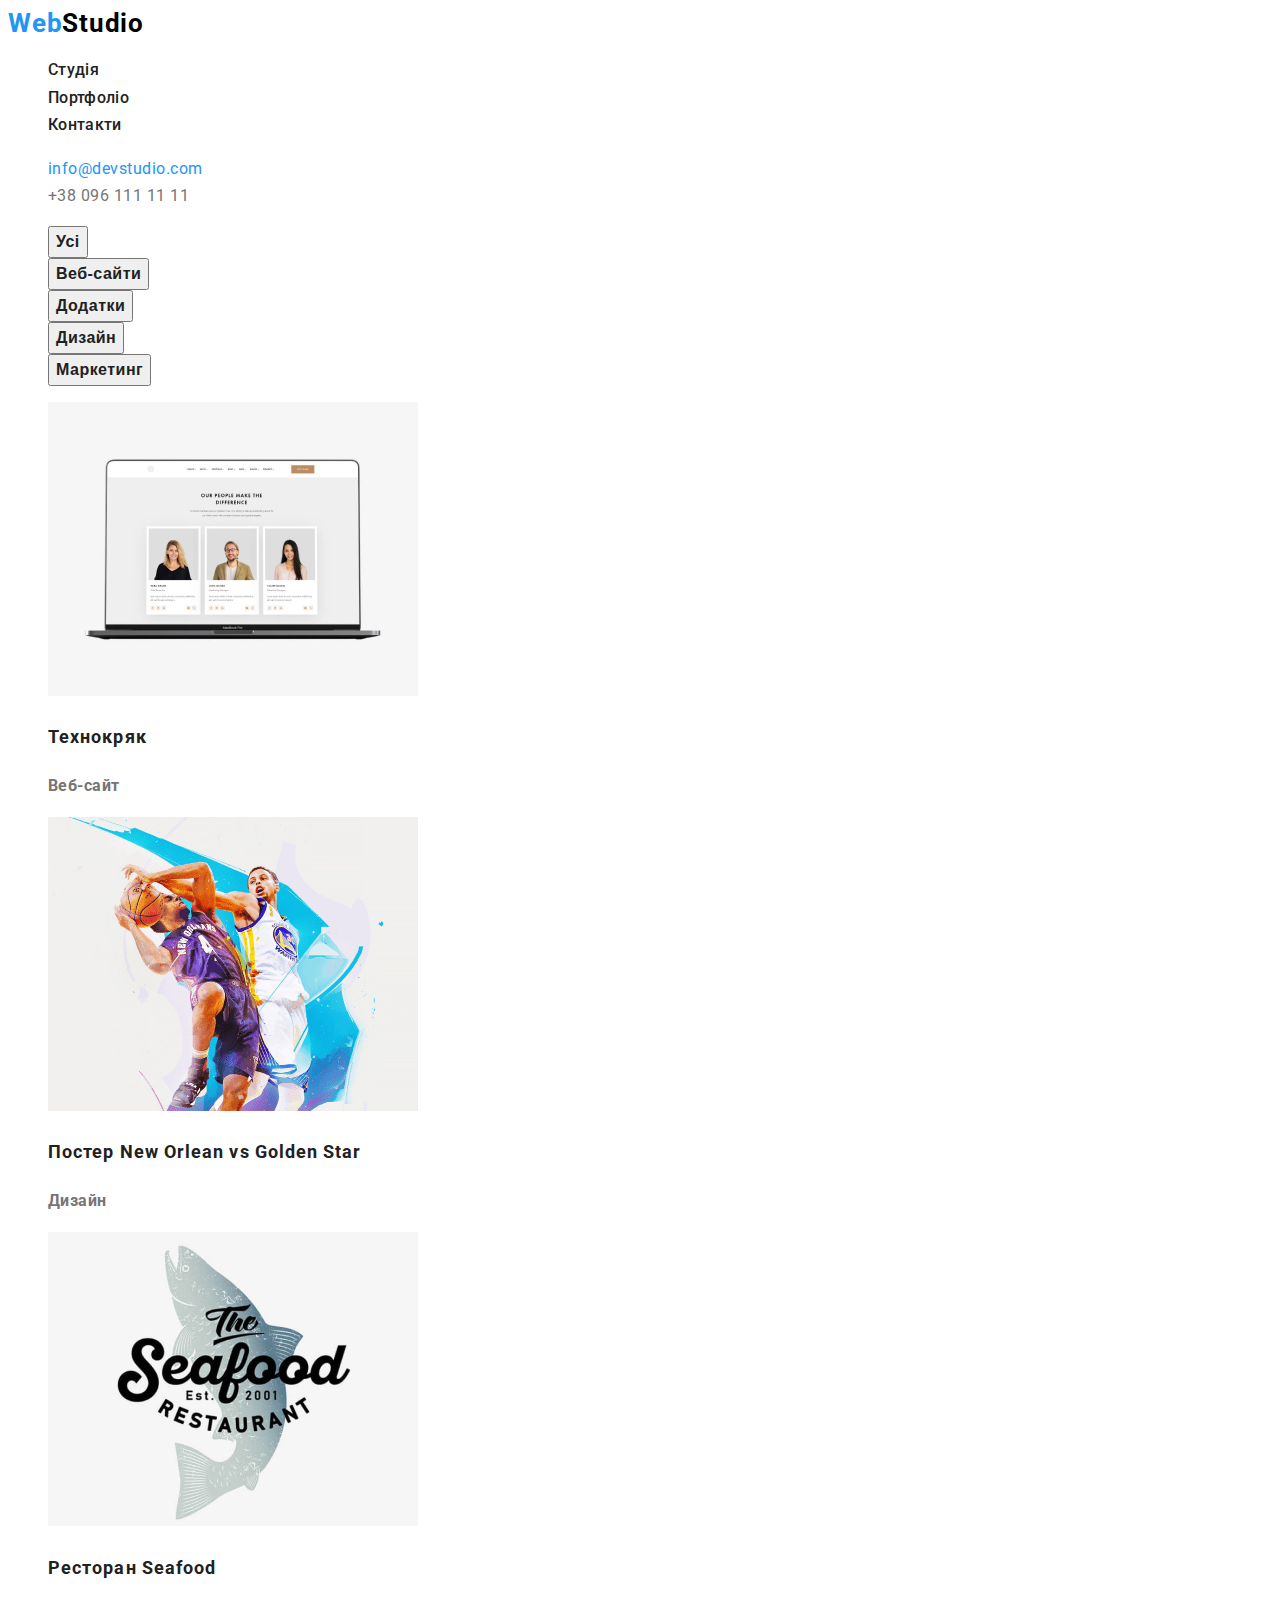
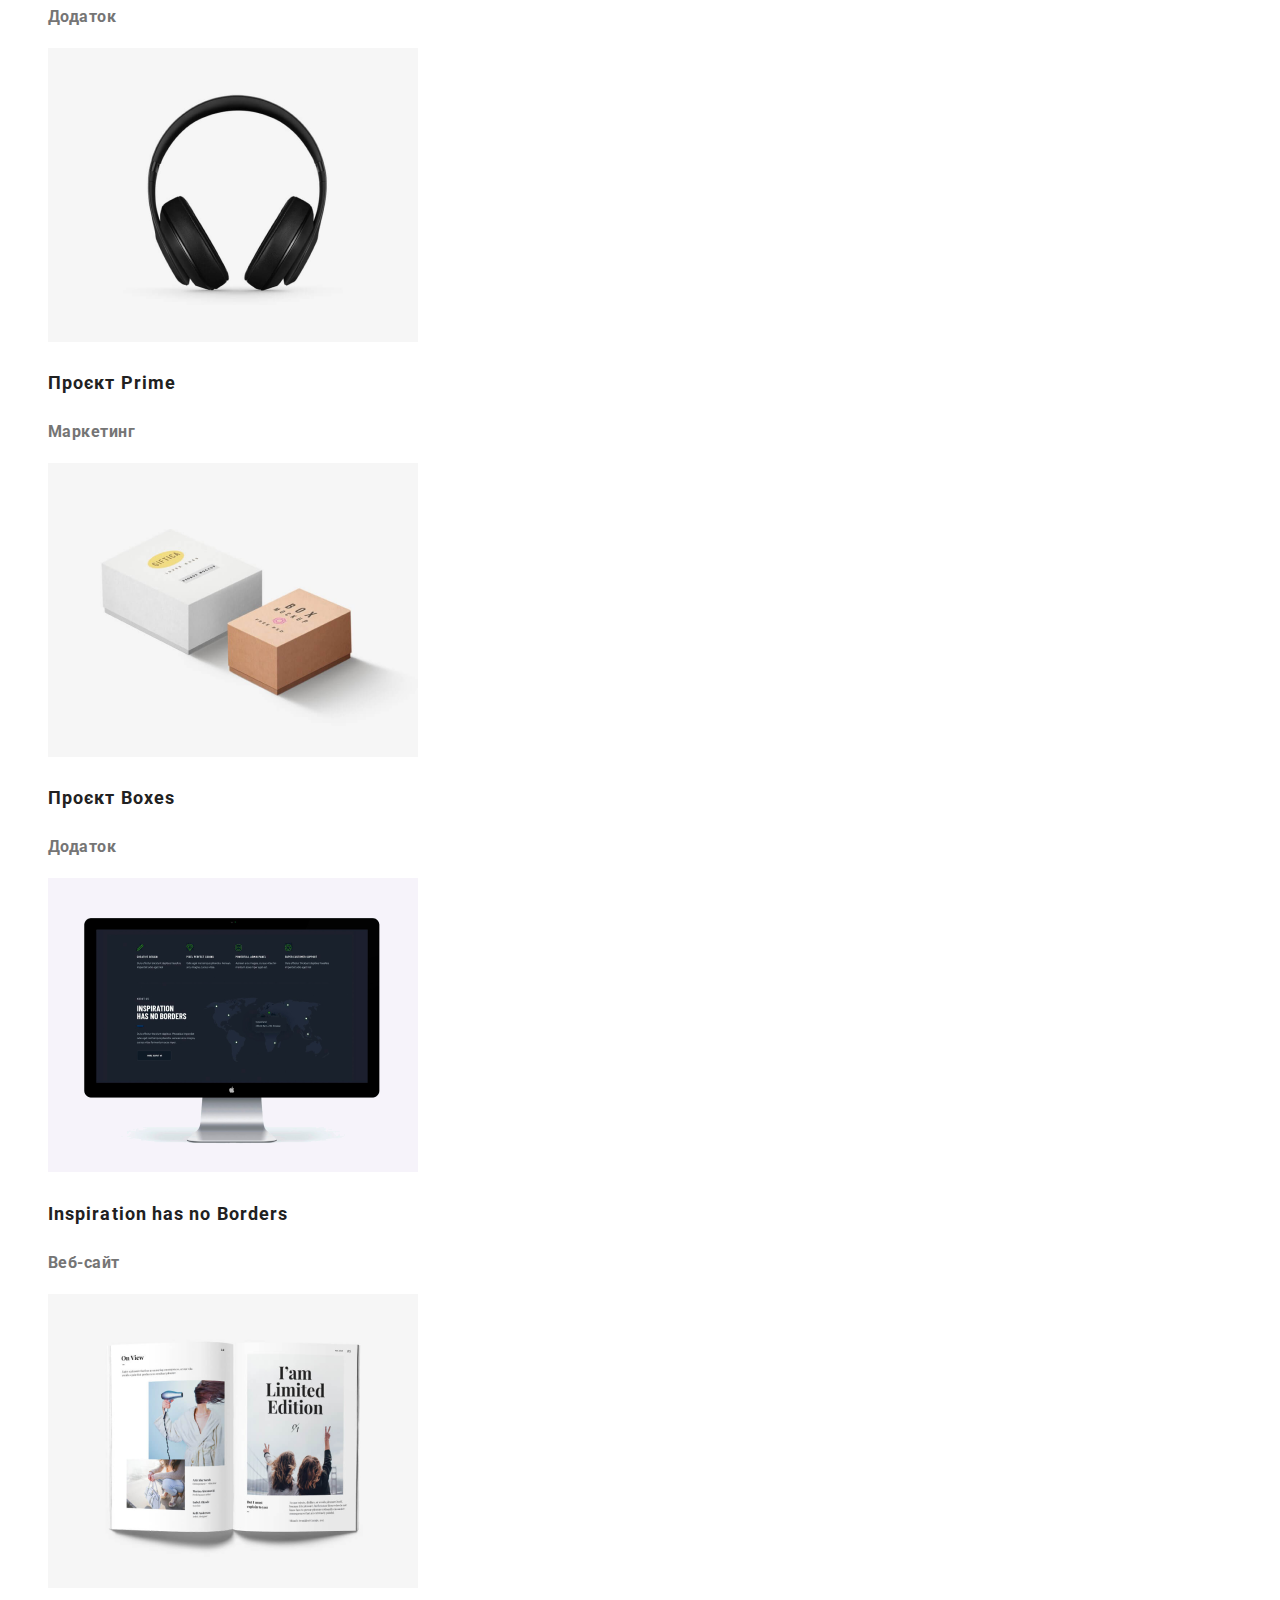
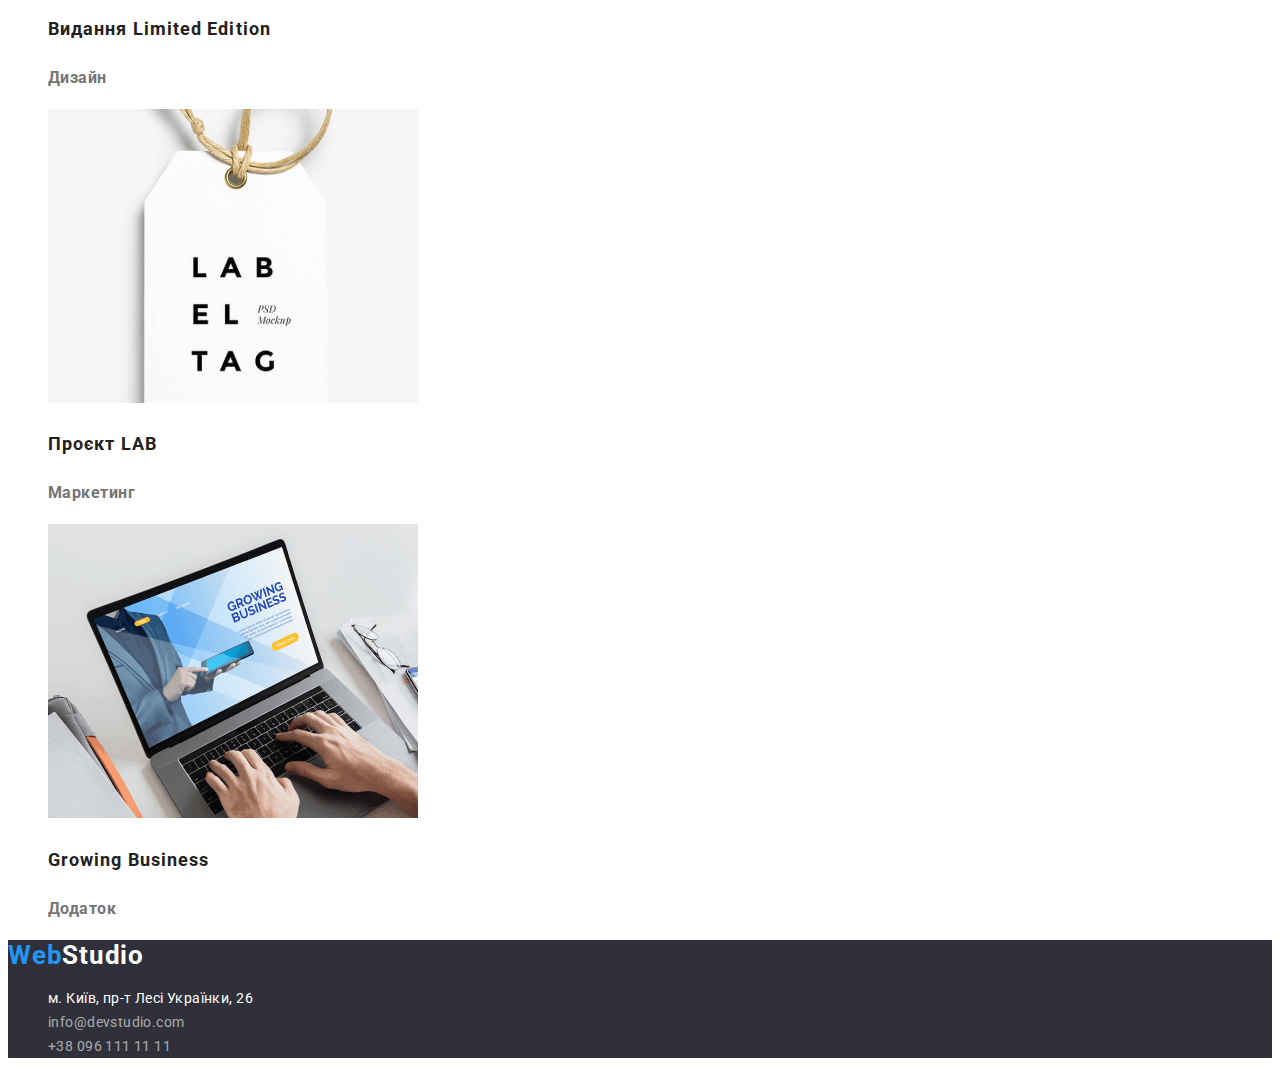
==== portfolio.html @ da33bc56 "home-work-" ====
<!DOCTYPE html>
<html lang="uk">

<head>
    <meta charset="UTF-8" />
    <meta http-equiv="X-UA-Compatible" content="IE=edge" />
    <meta name="viewport" content="width=device-width, initial-scale=1.0" />
    <meta name="description" content="Ефективні рішення для вашого бізнесу, ідейні міркування, завдання організації, 
    консультація з широким активом, реалізація планових завдань." />
    <title lang="en">Portfolio</title>

    <!--main font-->
    <link rel="preconnect" href="https://fonts.googleapis.com">
    <link rel="preconnect" href="https://fonts.gstatic.com" crossorigin>
    <link href="https://fonts.googleapis.com/css2?family=Roboto:wght@400;500;700;900&display=swap" rel="stylesheet">
    <!--custom styles-->
    <link rel="stylesheet" href="./css/styles.css" />
</head>

<body class="page">
    <header class="header">
        <nav class="header-nav">
            <a class="logo" lang="en" href="./index.html">Web<span class="span-header">Studio</span></a>
            <ul class="header-list">
                <li class="header-item"><a class="header-studio" href="./index.html">Студія</a></li>
                <li class="header-item"><a class="header-project" href="">Портфоліо</a></li>
                <li class="header-item"><a class="header-contact" href="">Контакти</a></li>
            </ul>
        </nav>
        <ul class="contact-list">
            <li class="contact-item"><a class="header-mail" href="mailto:info@devstudio.com">info@devstudio.com</a></li>
            <li class="contact-item"><a class="header-tel" href="tel:+380961111111">+38 096 111 11 11</a></li>
        </ul>
    </header>
    <main>
        <!--Кнопки фільтри-->
        <ul>
            <li><button class="filter-button-all" type="button">Усі</button></li>
            <li><button class="filter-button" type="button">Веб-сайти</button></li>
            <li><button class="filter-button" type="button">Додатки</button></li>
            <li><button class="filter-button" type="button">Дизайн</button></li>
            <li><button class="filter-button" type="button">Маркетинг</button></li>
        </ul>
        <!--Секція Наші проекти - портфоліо-->
        <section class="project-section">
            <h1 class="visually-hidden">Портфоліо</h1>

            <ul class="project-list">
                <li class="project-item"><a class="project-link" href=""><img class="project-img1"
                            src="./images/portfolio/img.png" alt="наша команда фото" width="370" height="294">
                        <h2 class="project-name">Технокряк</h2>
                        <p class="project-type">Веб-сайт</p>
                    </a></li>
                <li class="project-item"><a class="project-link" href=""><img class="project-img2"
                            src="./images/portfolio/img-1.png" alt="постер New Orlean vs Golden Star" width="370"
                            height="294">
                        <h2 class="project-name">Постер New Orlean vs Golden Star</h2>
                        <p class="project-type">Дизайн</p>
                    </a></li>
                <li class="project-item"><a class="project-link" href=""><img class="project-img3"
                            src="./images/portfolio/img-2.png" alt="логотип ресторан Seafood" width="370" height="294">
                        <h2 class="project-name">Ресторан Seafood</h2>
                        <p class="project-type">Додаток</p>
                    </a></li>
                <li class="project-item"><a class="project-link" href=""><img class="project-img4"
                            src="./images/portfolio/img-3.png" alt="навушники" width="370" height="294">
                        <h2 class="project-name">Проєкт Prime</h2>
                        <p class="project-type">Маркетинг</p>
                    </a></li>
                <li class="project-item"><a class="project-link" href=""><img class="project-img5"
                            src="./images/portfolio/img-4.png" alt="коробки паперові" width="370" height="294">
                        <h2 class="project-name">Проєкт Boxes</h2>
                        <p class="project-type">Додаток</p>
                    </a></li>
                <li class="project-item"><a class="project-link" href=""><img class="project-img6"
                            src="./images/portfolio/img-5.png" alt="монітор" width="370" height="294">
                        <h2 class="project-name">Inspiration has no Borders</h2>
                        <p class="project-type">Веб-сайт</p>
                    </a></li>
                <li class="project-item"><a class="project-link" href=""><img class="project-img7"
                            src="./images/portfolio/img-6.png" alt="книга" width="370" height="294">
                        <h2 class="project-name">Видання Limited Edition</h2>
                        <p class="project-type">Дизайн</p>
                    </a></li>
                <li class="project-item"><a class="project-link" href=""><img class="project-img8"
                            src="./images/portfolio/img-7.png" alt="лейбл" width="370" height="294">
                        <h2 class="project-name">Проєкт LAB</h2>
                        <p class="project-type">Маркетинг</p>
                    </a></li>
                <li class="project-item"><a class="project-link" href=""><img class="project-img9"
                            src="./images/portfolio/img-8.png" alt="ноутбук" width="370" height="294">
                        <h2 class="project-name">Growing Business</h2>
                        <p class="project-type">Додаток</p>
                    </a></li>
            </ul>
        </section>
    </main>
    <footer class="footer">
        <a class="logo" href="./index.html">Web<span class="span-footer">Studio</span></a>
        <address class="footer-adress">
            <ul class="footer-contact-list">
                <li class="contact-item"><a class="footer-adress"
                        href="https://www.google.com.ua/maps/place/%D0%B1%D1%83%D0%BB.+%D0%9B%D0%B5%D1%81%D0%B8+%D0%A3%D0%BA%D1%80%D0%B0%D0%B8%D0%BD%D0%BA%D0%B8,+26,+%D0%9A%D0%B8%D0%B5%D0%B2,+02000/@50.4265807,30.5361971,17z/data=!4m13!1m7!3m6!1s0x40d4cf0e033ecbe9:0x57a4dffefec77da0!2z0LHRg9C7LiDQm9C10YHQuCDQo9C60YDQsNC40L3QutC4LCAyNiwg0JrQuNC10LIsIDAyMDAw!3b1!8m2!3d50.4265807!4d30.5383858!3m4!1s0x40d4cf0e033ecbe9:0x57a4dffefec77da0!8m2!3d50.4265807!4d30.5383858?hl=ru">м.
                        Київ, пр-т Лесі Українки, 26</a></li>
                <li class="contact-item"><a class="footer-mail" href="mailto:info@devstudio.com">info@devstudio.com</a>
                </li>
                <li class="contact-item"><a class="footer-tel" href="tel:+380961111111">+38 096 111 11 11</a> </li>
            </ul>
        </address>
    </footer>


</body>

</html>
---- css/styles.css ----
:root {
  /* font */
  --main-font: "Roboto", sans-serif;

  /* txt-cl */
  --main-title-cl: #212121;
  --main-txt-cl: #757575;
  --main-acsent-cl: #2196f3;
  --main-nav-cl: #000000;
  --main-contact-cl: rgba(255, 255, 255, 0.6);

  /* bg-cl */
  --main-bg-cl: #ffffff;
  --main-bg: #2f303a;
  --main-bg-commands: #f5f4fa;

  /* athers */
  --main-font-weight900: 900;
  --main-font-weight700: 700;
  --main-font-weight500: 500;
}
body {
  font-family: var(--main-font);
  line-height: calc(24 / 14);
  letter-spacing: 0.03em;
  color: var(--main-txt-cl);
}

.logo {
  color: var(--main-acsent-cl);
  font-weight: 700;
  font-size: 26px;
  line-height: 31px;
  letter-spacing: 0.03em;
}
.span-header {
  color: var(--main-nav-cl);
}
.span-footer {
  color: var(--main-bg-cl);
}
a {
  text-decoration: none;
}
ul {
  list-style-type: none;
}
.header-studio,
.header-project,
.header-contact {
  color: var(--main-title-cl);
  font-weight: var(--main-font-weight500);
  line-height: calc(16 / 14);
  letter-spacing: 0.02em;
}
.header-studio:hover {
  color: var(--main-acsent-cl);
}
.header-studio:focus {
  color: var(--main-acsent-cl);
}
.header-mail {
  color: var(--main-acsent-cl);
}
.header-tel {
  color: var(--main-txt-cl);
}
.bg-section {
  background-color: var(--main-bg);
}
.header {
  background-color: var(--main-bg-cl);
}
h1 {
  font-size: 44px;
  line-height: calc(60 / 44);
  text-align: center;
  letter-spacing: 0.06em;
  text-transform: uppercase;
  color: var(--main-bg-cl);
  font-weight: var(--main-font-weight900);
}
.bg-button {
  font-size: 16px;
  line-height: calc(30 / 16);
  box-shadow: 0px 4px 4px rgba(0, 0, 0, 0.15);
  border-radius: 4px;
  color: var(--main-bg-cl);
  background-color: var(--main-acsent-cl);
  font-weight: var(--main-font-weight700);
}

.visually-hidden {
  display: none;
}
h2,
h3 {
  color: var(--main-title-cl);
  font-weight: var(--main-font-weight700);
}
h2 {
  font-size: 36px;
  line-height: calc(42 / 32);
  letter-spacing: 0.03em;
}
h3 {
  line-height: calc(16 / 14);
  letter-spacing: 0.03em;
  text-transform: uppercase;
}
h4 {
  color: var(--main-title-cl);
  font-weight: var(--main-font-weight500);
  font-size: 16px;
  line-height: calc(19 / 16);
  letter-spacing: 0.03em;
}
p {
  color: var(--main-txt-cl);
  line-height: calc(24 / 14);
  letter-spacing: 0.03em;
}
.team-position {
  color: var(--main-txt-cl);
  font-size: 16px;
  line-height: calc(19 / 16);
  letter-spacing: 0.03em;
}
.team-section {
  background-color: var(--main-bg-commands);
}

.footer {
  background-color: var(--main-bg);
}

.footer-adress {
  color: var(--main-bg-cl);
}
.footer-mail,
.footer-tel,
.footer-adress {
  font-style: normal;
  font-weight: 400;
  font-size: 14px;
  line-height: 24px;
  letter-spacing: 0.03em;
}
.footer-tel,
.footer-mail {
  color: var(--main-contact-cl);
}

/* portfolio */

button {
  font-size: 16px;
  line-height: calc(26 / 16);
  letter-spacing: 0.03em;
  color: var(--main-title-cl);
  font-weight: var(--main-font-weight700);
}
button:hover {
  color: var(--main-bg-cl);
  background-color: var(--main-acsent-cl);
}
.project-name {
  font-weight: 700;
  font-size: 18px;
  line-height: calc(36 / 18);
  letter-spacing: 0.06em;
  color: var(--main-title-cl);
}
.project-type {
  font-size: 16px;
  line-height: calc(30 / 16);
  letter-spacing: 0.03em;
  color: var(--main-txt-cl);
  font-weight: var(--main-font-weight700);
}
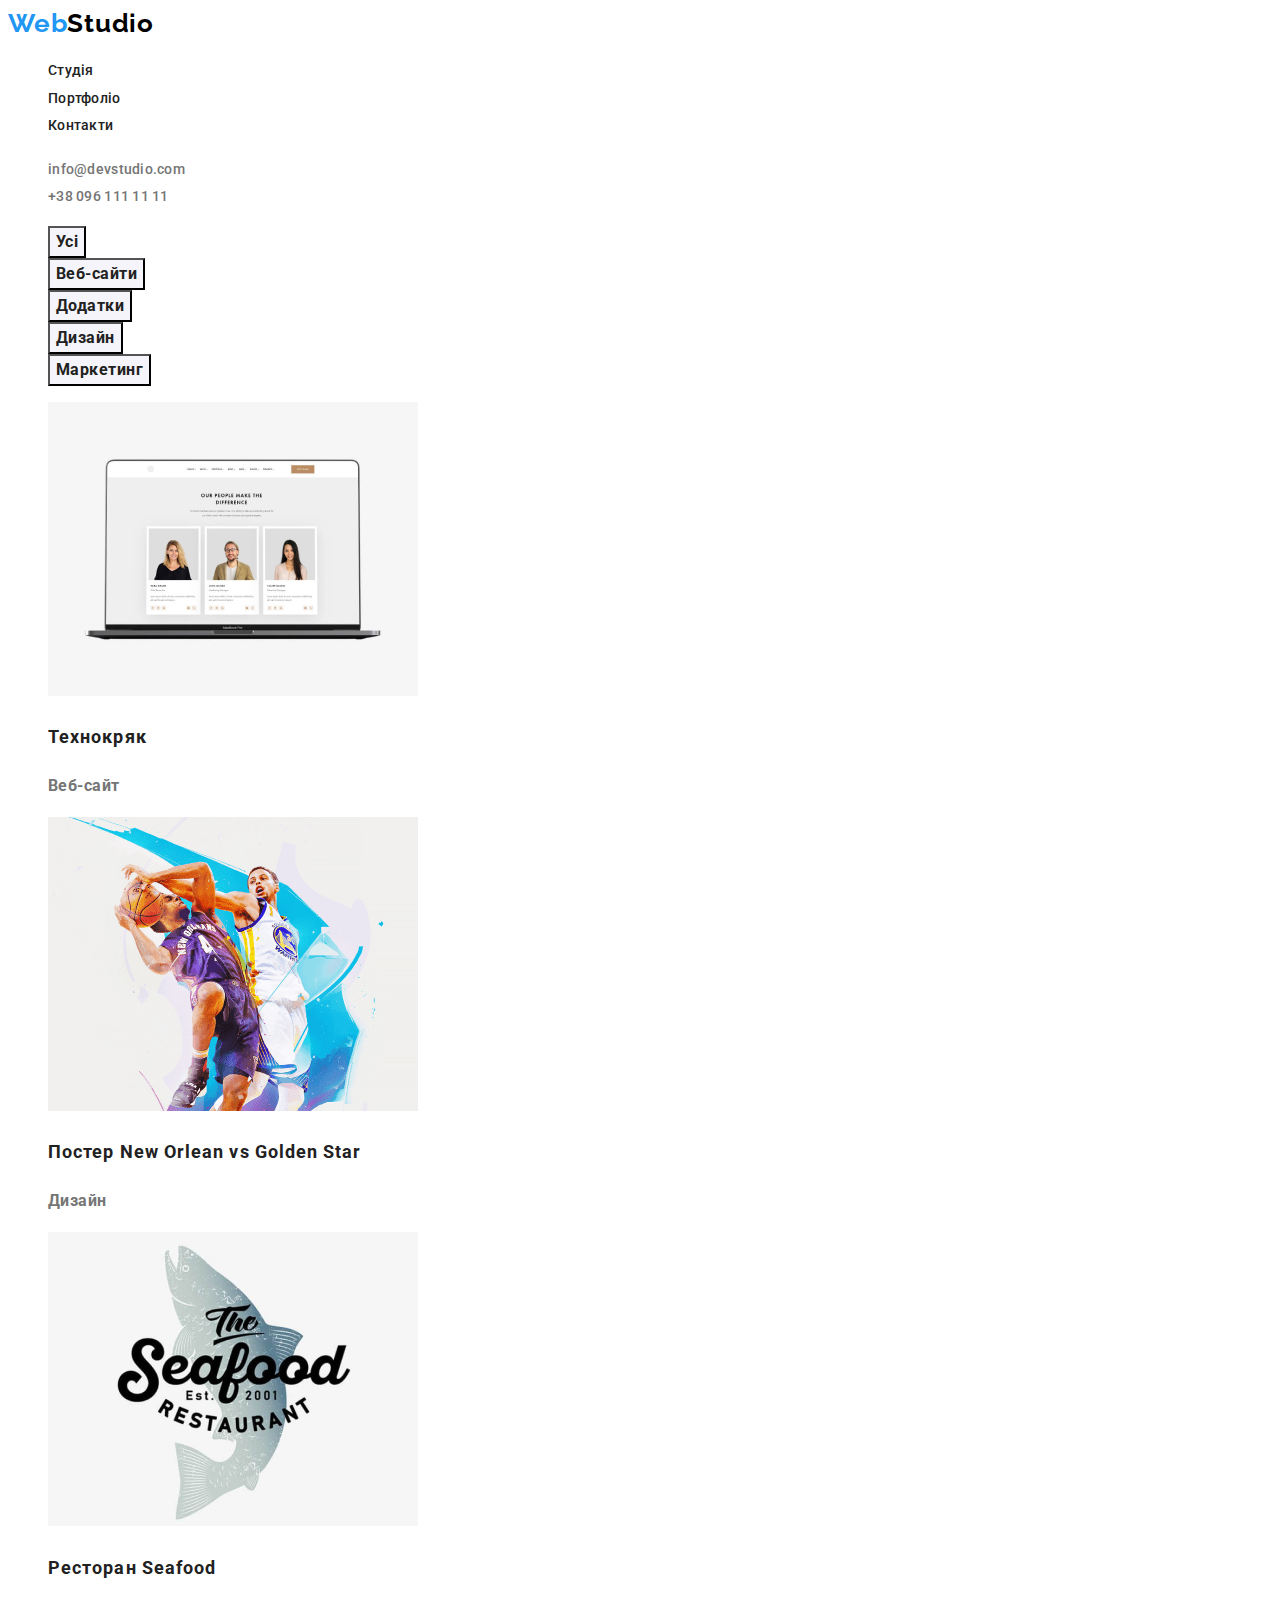
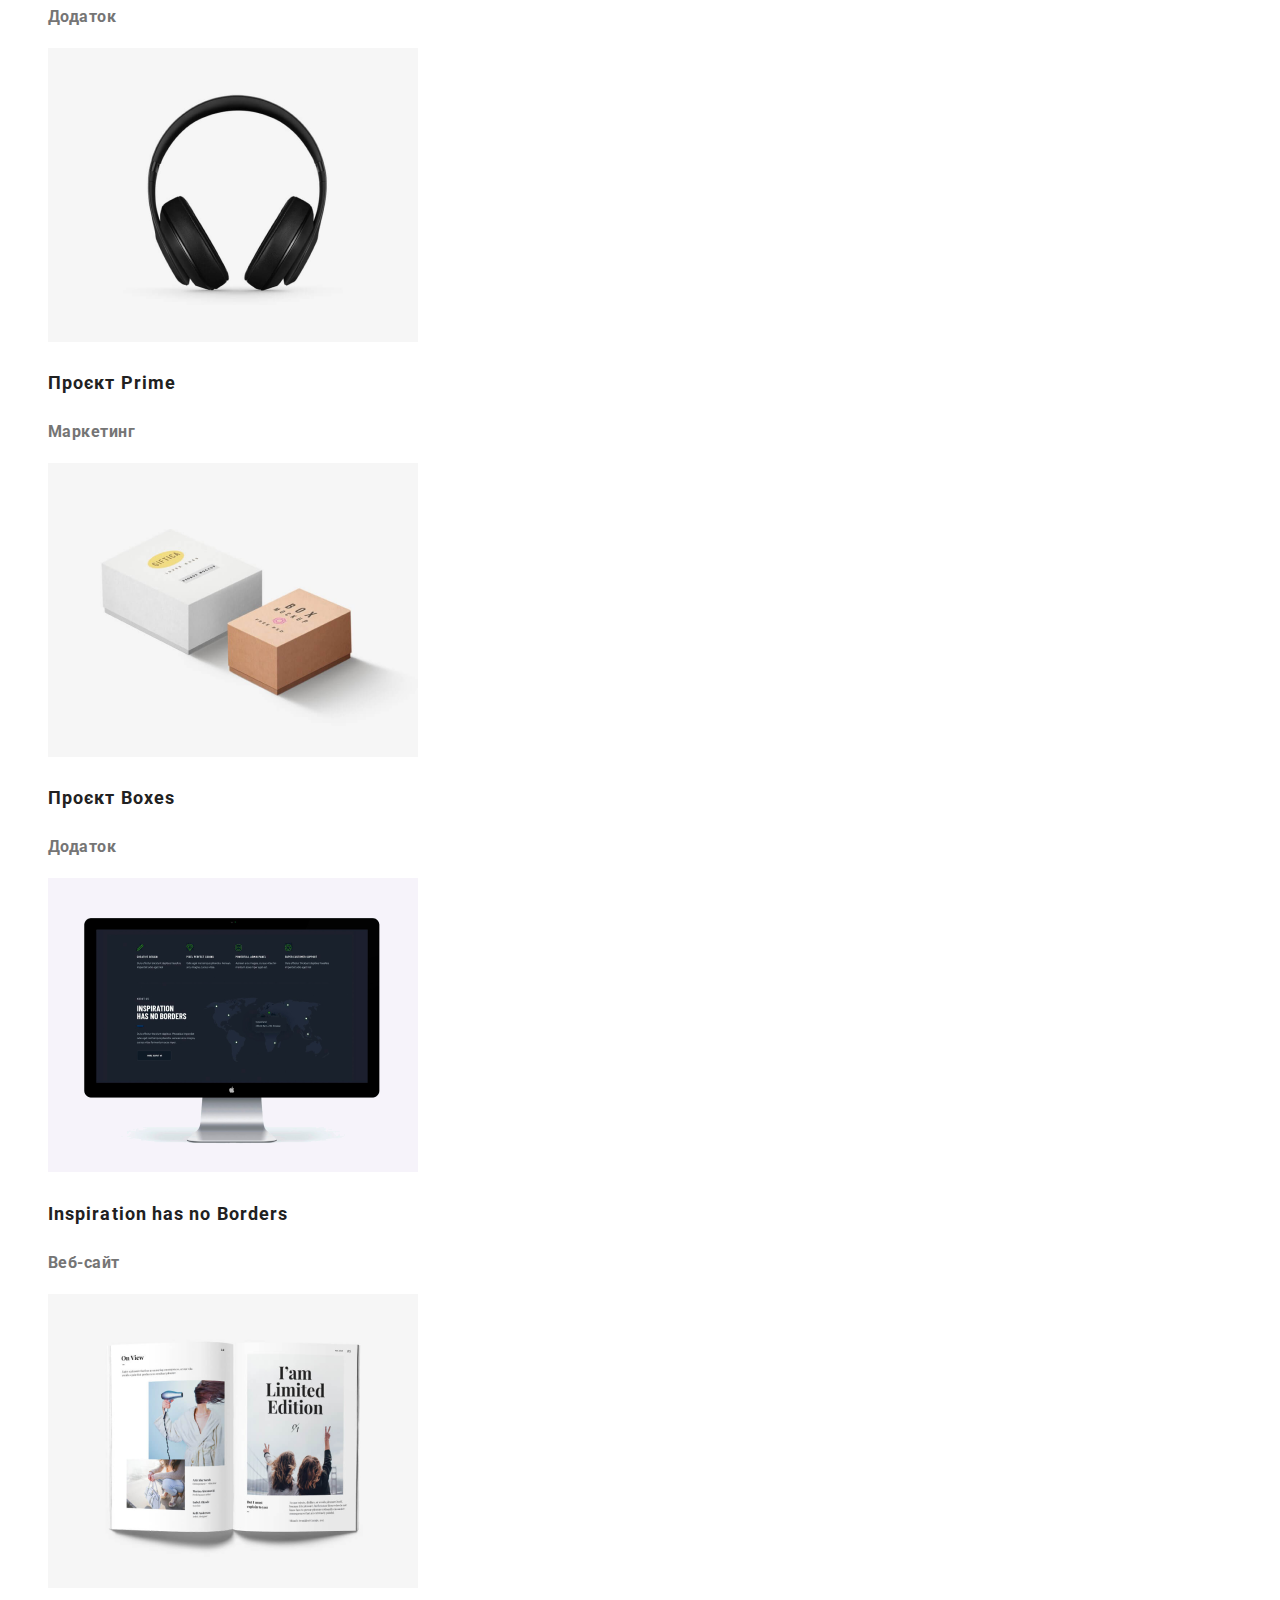
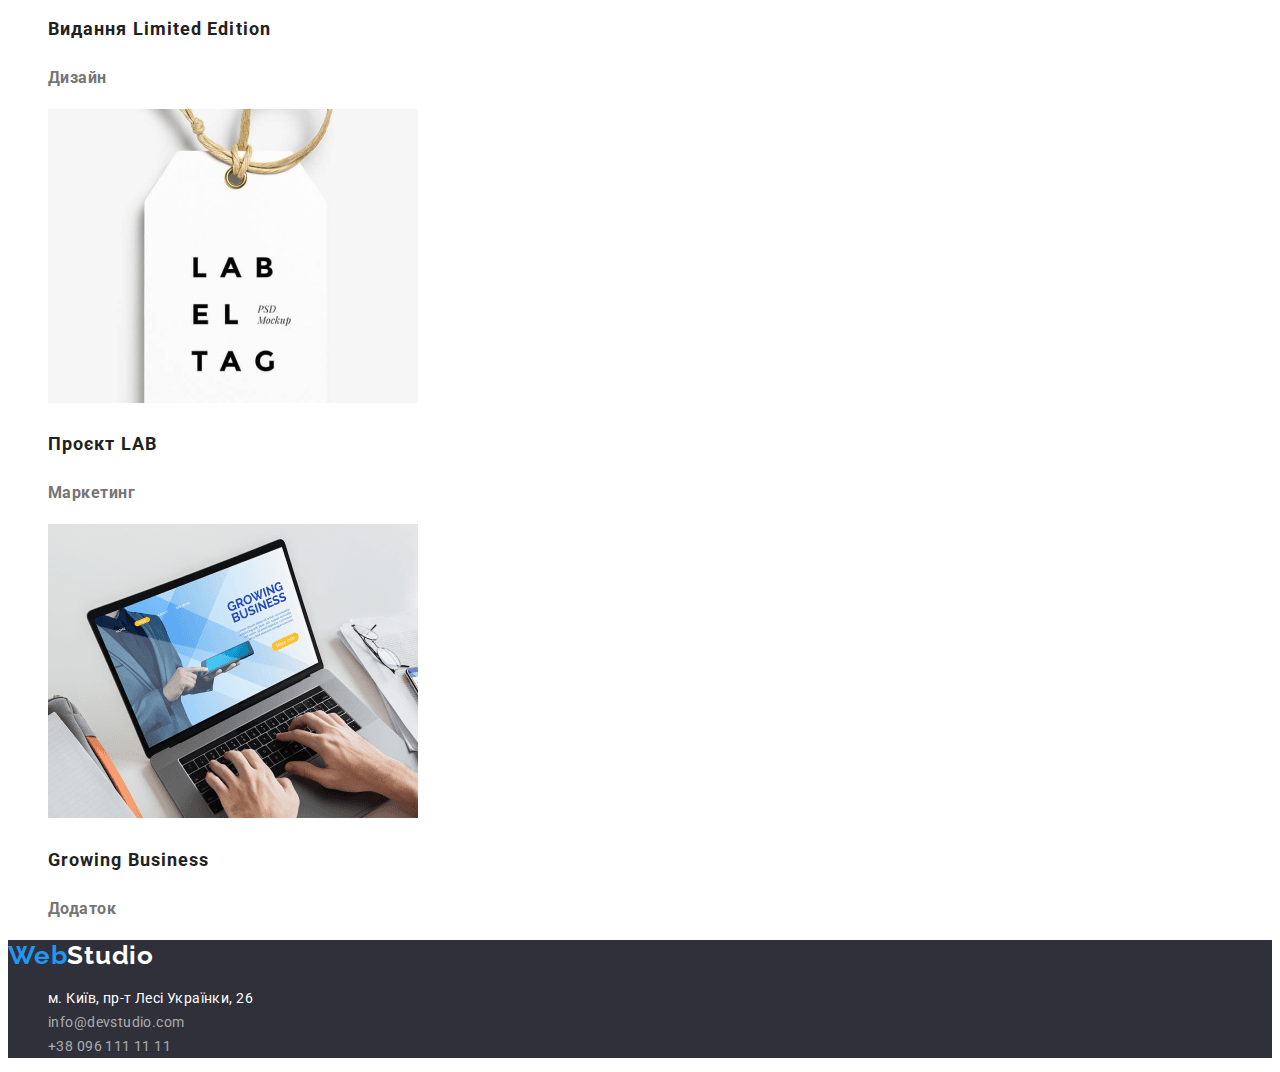
==== commit f170dbc7: "homework correction 2" ====
--- a/portfolio.html
+++ b/portfolio.html
@@ -10,9 +10,10 @@
     <title lang="en">Portfolio</title>
 
     <!--main font-->
-    <link rel="preconnect" href="https://fonts.googleapis.com">
-    <link rel="preconnect" href="https://fonts.gstatic.com" crossorigin>
-    <link href="https://fonts.googleapis.com/css2?family=Roboto:wght@400;500;700;900&display=swap" rel="stylesheet">
+<link rel="preconnect" href="https://fonts.googleapis.com">
+<link rel="preconnect" href="https://fonts.gstatic.com" crossorigin>
+<link href="https://fonts.googleapis.com/css2?family=Raleway:wght@700&family=Roboto:wght@400;500;700;900&display=swap"
+    rel="stylesheet">
     <!--custom styles-->
     <link rel="stylesheet" href="./css/styles.css" />
 </head>
@@ -32,19 +33,17 @@
             <li class="contact-item"><a class="header-tel" href="tel:+380961111111">+38 096 111 11 11</a></li>
         </ul>
     </header>
-    <main>
-        <!--Кнопки фільтри-->
-        <ul>
-            <li><button class="filter-button-all" type="button">Усі</button></li>
-            <li><button class="filter-button" type="button">Веб-сайти</button></li>
-            <li><button class="filter-button" type="button">Додатки</button></li>
-            <li><button class="filter-button" type="button">Дизайн</button></li>
-            <li><button class="filter-button" type="button">Маркетинг</button></li>
-        </ul>
+    <main>       
         <!--Секція Наші проекти - портфоліо-->
         <section class="project-section">
             <h1 class="visually-hidden">Портфоліо</h1>
-
+<ul>
+    <li><button class="filter-button-all" type="button">Усі</button></li>
+    <li><button class="filter-button" type="button">Веб-сайти</button></li>
+    <li><button class="filter-button" type="button">Додатки</button></li>
+    <li><button class="filter-button" type="button">Дизайн</button></li>
+    <li><button class="filter-button" type="button">Маркетинг</button></li>
+</ul>
             <ul class="project-list">
                 <li class="project-item"><a class="project-link" href=""><img class="project-img1"
                             src="./images/portfolio/img.png" alt="наша команда фото" width="370" height="294">
--- a/css/styles.css
+++ b/css/styles.css
@@ -1,6 +1,6 @@
 :root {
   /* font */
-  --main-font: "Roboto", sans-serif;
+  --main-font: 'Roboto', sans-serif;
 
   /* txt-cl */
   --main-title-cl: #212121;
@@ -27,7 +27,9 @@
 }
 
 .logo {
-  color: var(--main-acsent-cl);
+  font-family: 'Raleway', sans-serif;
+  color: var(--main-acsent-cl);
+  font-style: normal;
   font-weight: 700;
   font-size: 26px;
   line-height: 31px;
@@ -47,21 +49,34 @@
 }
 .header-studio,
 .header-project,
-.header-contact {
-  color: var(--main-title-cl);
+.header-contact,
+.header-mail,
+.header-tel {
+  font-size: 14px;
   font-weight: var(--main-font-weight500);
   line-height: calc(16 / 14);
   letter-spacing: 0.02em;
 }
-.header-studio:hover {
-  color: var(--main-acsent-cl);
-}
-.header-studio:focus {
-  color: var(--main-acsent-cl);
-}
-.header-mail {
-  color: var(--main-acsent-cl);
-}
+.header-studio:hover,
+.header-project:hover,
+.header-contact:hover,
+.header-mail:hover,
+.header-tel:hover {
+  color: var(--main-acsent-cl);
+}
+.header-studio:focus,
+.header-project:focus,
+.header-contact:focus,
+.header-mail:focus,
+.header-tel:focus {
+  color: var(--main-acsent-cl);
+}
+.header-studio,
+.header-project,
+.header-contact {
+  color: var(--main-title-cl);
+}
+.header-mail,
 .header-tel {
   color: var(--main-txt-cl);
 }
@@ -88,8 +103,8 @@
   color: var(--main-bg-cl);
   background-color: var(--main-acsent-cl);
   font-weight: var(--main-font-weight700);
-}
-
+  cursor: pointer;
+}
 .visually-hidden {
   display: none;
 }
@@ -104,6 +119,7 @@
   letter-spacing: 0.03em;
 }
 h3 {
+  font-size: 14px;
   line-height: calc(16 / 14);
   letter-spacing: 0.03em;
   text-transform: uppercase;
@@ -136,6 +152,10 @@
 
 .footer-adress {
   color: var(--main-bg-cl);
+}
+.footer-tel,
+.footer-mail {
+  color: var(--main-contact-cl);
 }
 .footer-mail,
 .footer-tel,
@@ -143,12 +163,18 @@
   font-style: normal;
   font-weight: 400;
   font-size: 14px;
-  line-height: 24px;
-  letter-spacing: 0.03em;
-}
-.footer-tel,
-.footer-mail {
-  color: var(--main-contact-cl);
+  line-height: calc(24 / 14);
+  letter-spacing: 0.03em;
+}
+.footer-mail:hover,
+.footer-tel:hover,
+.footer-adress:hover {
+  color: var(--main-acsent-cl);
+}
+.footer-mail:focus,
+.footer-tel:focus,
+.footer-adress:focus {
+  color: var(--main-acsent-cl);
 }
 
 /* portfolio */
@@ -159,8 +185,12 @@
   letter-spacing: 0.03em;
   color: var(--main-title-cl);
   font-weight: var(--main-font-weight700);
-}
-button:hover {
+  background-color: var(--main-bg-commands);
+  font-family: inherit;
+  cursor: pointer;
+}
+button:hover,
+button:focus {
   color: var(--main-bg-cl);
   background-color: var(--main-acsent-cl);
 }
